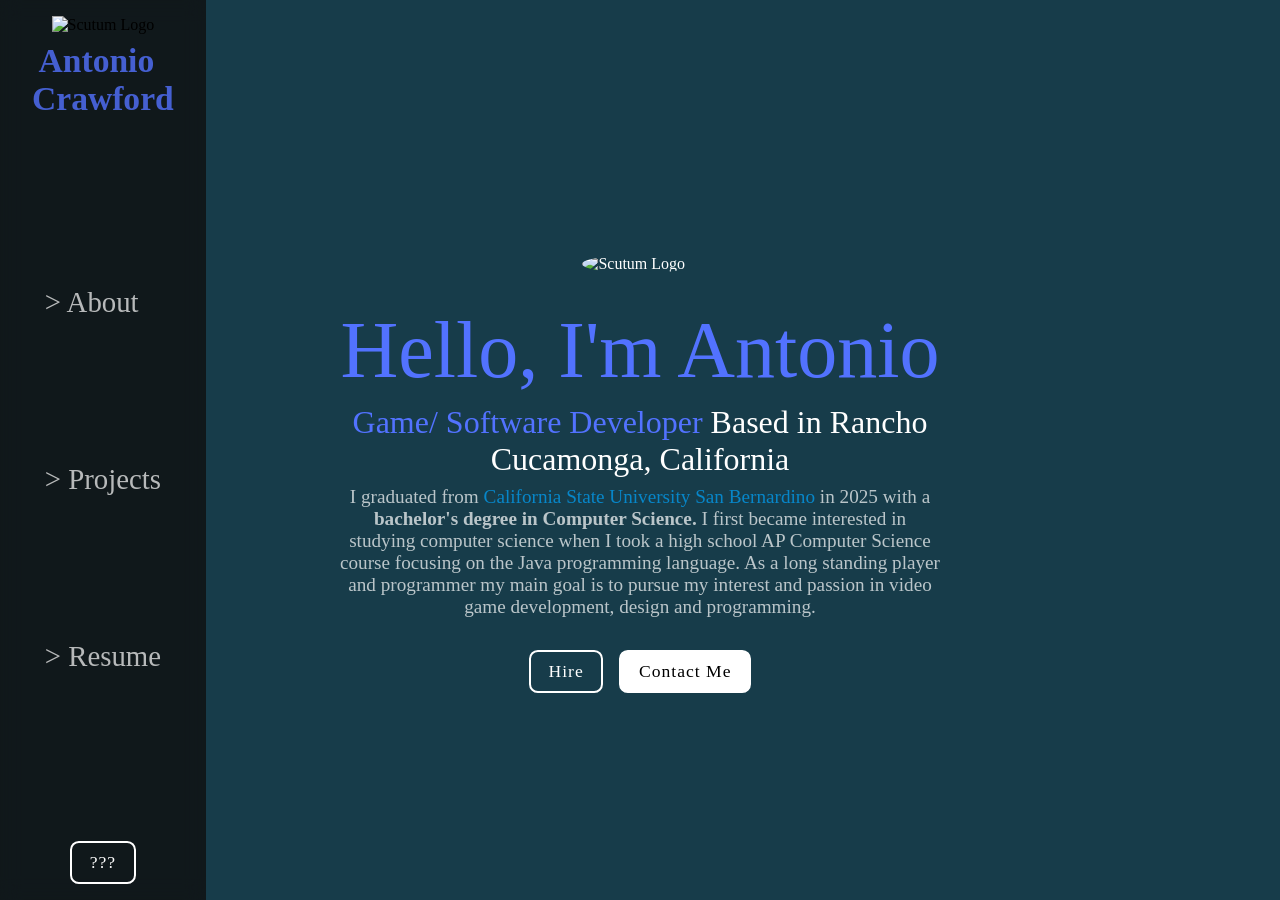
==== index.html @ 5bd30734 "About me page update added new about me page/home page" ====
<!DOCTYPE html>
<html lang="en">
<head>
    <meta charset="UTF-8">
    <meta name="viewport" content="width=device-width, initial-scale=1.0">
    <title>Portfolio Website</title>
    <link rel="stylesheet" href="css/index.css">
    <link href='https://unpkg.com/boxicons@2.1.4/css/boxicons.min.css' rel='stylesheet'>
</head>
<body>

    <nav>
        <div class = "logo-box">
            <img src = "assets/scutum_logo.png" alt = "Scutum Logo">
            <a href = "#" class = "logo">
                <span>
                    &nbsp;Antonio
                    <br>
                    Crawford
                </span>
            </a>
        </div>

        <i class='bx bx-menu' id = "menu"></i>

        <ul class = "links">
            <a href = "#about">> About </a>
            <a href = "#projects" >> Projects </a>
            <a href = "#resume">> Resume </a>
        </ul>


        <a href = "#resume" class = "btn"> ??? </a>
    </nav>

    <section id="home"> 
        <img src = "assets/me.jpg" alt = "Scutum Logo">
        <div class = "info-box">
            <h1><span> Hello, I'm Antonio</span></h1>
            <h3><span>Game/ Software Developer</span>
                Based in Rancho Cucamonga, California</h3>
            <p>
                I graduated from <a href="https://www.csusb.edu/">California State University San Bernardino</a> in 2025 with a <b>bachelor's degree in Computer Science.</b> 
                I first became interested in studying computer science when I took a high school AP Computer Science course focusing on the Java programming language.
                As a long standing player and programmer my main goal is to pursue my interest and passion in video game development, design and programming.
                
            </p>
        </div>

        <div class="btn-box">
            <div class ="btn">Hire</div>
            <div class = "btn">Contact Me</div>
    </section>

    <script src="js/script.js"></script>
</body>
</html>
---- css/index.css ----
*{
    font-family: 'Times New Roman', Times, serif;
    margin: 0px;
    padding: 0px;
    box-sizing: border-box;
    text-decoration: none;
    list-style: none;
    scroll-behavior: smooth;
}

:root{
    --color1: rgb(23, 60, 74);
    --color2: rgb(0, 0, 0);
    --color3: rgb(255, 255, 255);
}

body
{
    min-height: 100vh;
    background-color: var( --color1);
}

nav
{
    position: fixed;
    top: 0;
    height:100%;
    padding: 1em 2.5%;
    display: flex;
    align-items: center;
    flex-direction: column;
    justify-content: space-between;
    background-color: rgba(15, 15, 15, 0.8);
    backdrop-filter: blur(10px);
    z-index : 1000;
}

ul
{
    display: flex;
    flex-direction: column;
    gap: 5em;
    font-size: 1.8em;
}

nav ul a
{
    color: white;
    opacity: 0.7;
    transition: 0.2s ease-in-out;
}

nav ul a:hover
{
    opacity : 1;
}


.logo
{
    font-size: 2.1em;
    color: white;
    font-weight: 800;
    opacity: 0.8;
    transition: 0.2s ease-in-out;
}

.logo:hover
{
    opacity: 1;
}

.logo-box
{
    display: flex;
    flex-direction: column;
    align-items: center;
    justify-content: center;
    gap: 0.5em;
}

.btn
{
    padding: 0.5em 1em;
    color: white;
    font-weight: 500;
    letter-spacing: 1px;
    border-radius: 0.5em;
    font-size: 1.1em;
    border: 2px solid white;
    cursor: pointer;
    transition: 0.3s ease-in-out;
}

.btn:hover
{
    background-color: white;
    color: var(--color2);
}

span
{
    background: #5272ff;
    background-clip: text;
    color: transparent;
}

#menu
{
    color: white;
    font-size: 3em;
    display: none;
}

section{
    min-height: 100vh;
    padding: 5% 15%;
}

#home{
    display: flex;
    flex-direction: column;
    align-items: center;
    justify-content: center;
    gap: 2em;
    color: white;
}

#home img{
    width: 9vw;
    border-radius: 50%;
    margin-top: 3em;
}

#home p{
    font-size: 1.2em;
}

.info-box{
    display: flex;
    flex-direction: column;
    text-align: center;
    gap: 0.5em;
    max-width: 600px;
}

.info-box h1{
    font-size: 5em;
    font-weight: 500;
    text-wrap: nowrap;
}

.info-box h3{
    font-size: 2em;
    font-weight: 400;
}

.info-box p{
    opacity: 0.7;
}

.btn-box{
    display: flex;
    gap: 1em;
}

.btn-box .btn:nth-of-type(2){
    background-color: white;
    color: var(--color2);
}

.btn-box .btn:nth-of-type(2):hover{
    background-color: var(--color2);
    color: white;
}


p a:visited
{
    color: rgb(10, 0, 146);
}

p a:link
{
    color: rgb(0, 166, 255);
}

p a:hover {
  color: rgb(6, 0, 86);
}
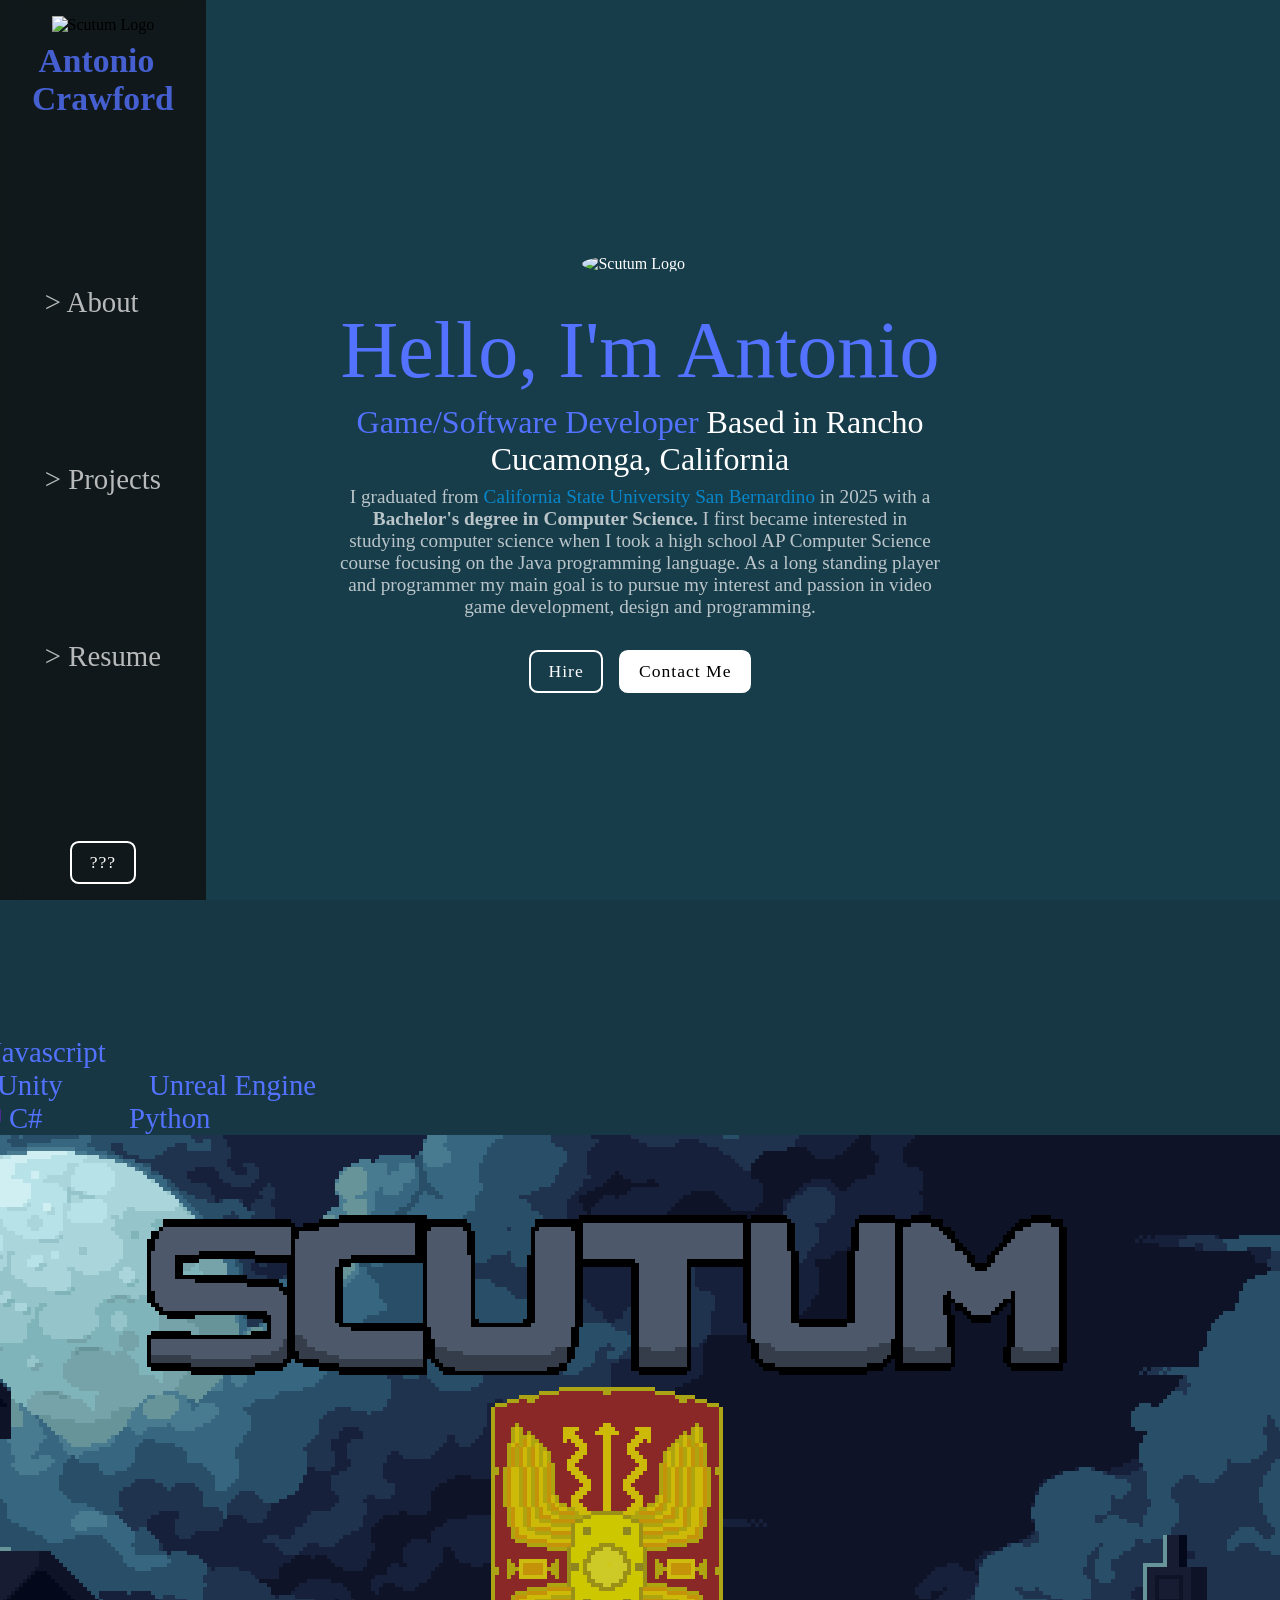
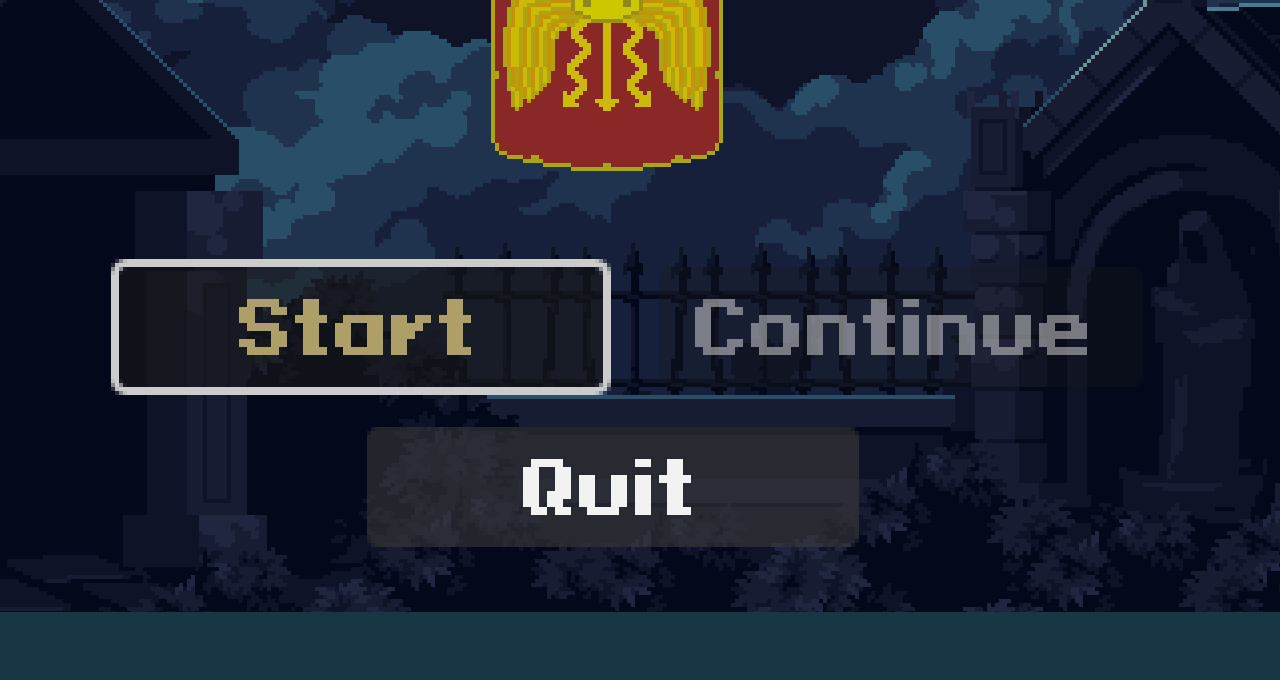
==== commit 98f4692e: "Skills started work on skills area changing website from multiple html files to one scrollable page " ====
--- a/index.html
+++ b/index.html
@@ -6,6 +6,8 @@
     <title>Portfolio Website</title>
     <link rel="stylesheet" href="css/index.css">
     <link href='https://unpkg.com/boxicons@2.1.4/css/boxicons.min.css' rel='stylesheet'>
+    <link rel="stylesheet" href="https://cdn.jsdelivr.net/npm/bootstrap-icons@1.13.2/font/bootstrap-icons.min.css">
+    <script src="https://kit.fontawesome.com/363a3b1438.js" crossorigin="anonymous"></script>
 </head>
 <body>
 
@@ -37,10 +39,10 @@
         <img src = "assets/me.jpg" alt = "Scutum Logo">
         <div class = "info-box">
             <h1><span> Hello, I'm Antonio</span></h1>
-            <h3><span>Game/ Software Developer</span>
+            <h3><span>Game/Software Developer</span>
                 Based in Rancho Cucamonga, California</h3>
             <p>
-                I graduated from <a href="https://www.csusb.edu/">California State University San Bernardino</a> in 2025 with a <b>bachelor's degree in Computer Science.</b> 
+                I graduated from <a href="https://www.csusb.edu/">California State University San Bernardino</a> in 2025 with a <b>Bachelor's degree in Computer Science.</b> 
                 I first became interested in studying computer science when I took a high school AP Computer Science course focusing on the Java programming language.
                 As a long standing player and programmer my main goal is to pursue my interest and passion in video game development, design and programming.
                 
@@ -49,8 +51,74 @@
 
         <div class="btn-box">
             <div class ="btn">Hire</div>
-            <div class = "btn">Contact Me</div>
+            <div class ="btn">Contact Me</div>
     </section>
+
+    <section id = "about">
+        
+        <div class = "about-box">
+
+            <div class = "about-info">
+                <h1><span>About Me</span></h1>
+                <p>
+                    ...
+                </p>
+            </div>
+
+            <h2><span>Skills</span></h2>
+
+            <div class="skills">
+                <ul class="skills-list">
+                    <li>
+                        <i class="fa-brands fa-html5"></i>
+                        <span> HTML </span>
+                    </li>
+                    <li>
+                        <i class="fa-brands fa-css3-alt"></i>
+                        <span> CSS </span>
+                    </li>
+                    <li>
+                        <i class="fa-brands fa-js"></i>
+                        <span> Javascript </span>
+                    </li>
+                </ul>
+
+                <ul class="skills-list">
+                    <li>
+                        <img src="https://godotengine.org/assets/press/icon_color.svg" alt="Godot logo" width="25" height="25">
+                        <span> Godot </span>
+                    </li>
+                    <li>
+                        <i class="fa-brands fa-unity"></i>
+                        <span> Unity </span>
+                    </li>
+                    <li>
+                        <i class="fa-brands fa-unreal-engine"></i>
+                        <span> Unreal Engine </span>
+                    </li>
+                </ul>
+
+                <div class="skills">
+                <ul class="skills-list">
+                    <li>
+                        <img src="https://upload.wikimedia.org/wikipedia/commons/1/18/ISO_C%2B%2B_Logo.svg?utm_source=commons.wikimedia.org&utm_campaign=index&utm_content=original" alt="Godot logo" width="25" height="25">
+                        <span> C++ </span>
+                    </li>
+                    <li>
+                        <svg xmlns="http://www.w3.org/2000/svg" width="25" height="25" preserveAspectRatio="xMidYMid" viewBox="0 -1.43 255.58 290.11"><path fill="#a179dc" d="M255.57 84.45c0-4.83-1.04-9.1-3.13-12.76a24.4 24.4 0 0 0-9.24-9C209.17 43.05 175.1 23.5 141.1 3.86c-9.17-5.3-18.06-5.1-27.16.27-13.54 7.98-81.35 46.83-101.55 58.53C4.06 67.5.02 74.87 0 84.44v118.37c0 4.72 1 8.9 2.99 12.51 2.05 3.72 5.17 6.82 9.38 9.26 20.21 11.7 88.02 50.55 101.56 58.53 9.11 5.38 18 5.57 27.17.27 34.02-19.64 68.08-39.2 102.1-58.81a24.33 24.33 0 0 0 9.4-9.25c1.99-3.61 2.98-7.8 2.98-12.52l-.01-118.35"/><path fill="#280068" d="M128.18 143.24 2.98 215.33c2.06 3.7 5.18 6.8 9.4 9.25 20.2 11.7 88.01 50.55 101.55 58.53 9.11 5.38 18 5.57 27.17.27 34.02-19.64 68.08-39.2 102.1-58.81a24.33 24.33 0 0 0 9.4-9.25z"/><path fill="#390091" d="M255.57 84.45c0-4.83-1.04-9.1-3.13-12.76l-124.26 71.55 124.41 72.07c2-3.6 2.99-7.79 3-12.51 0 0 0-78.9-.02-118.35"/><g fill="#fff"><path d="M201.9 116.3v13.47h13.47v-13.48h6.73v13.48h13.48v6.73H222.1v13.48h13.48v6.74H222.1v13.47h-6.73V156.7h-13.48v13.48h-6.73V156.7h-13.48v-6.73h13.47V136.5h-13.47v-6.74h13.47v-13.48zm13.47 20.2h-13.48v13.48h13.48z"/><path d="M128.46 48.63a94.96 94.96 0 0 1 82.26 47.45l-.16-.27-41.35 23.8A47.28 47.28 0 0 0 129 96.33h-.54a47.3 47.3 0 0 0-47.3 47.3 47.08 47.08 0 0 0 6.23 23.47 47.28 47.28 0 0 0 82.29-.27l-.2.35 41.29 23.91a94.97 94.97 0 0 1-81.25 47.54h-1.06a94.96 94.96 0 0 1-95-95 95 95 0 0 1 95-95z"/></g></svg>
+                        <span> C# </span>
+                    </li>
+                    <li>
+                        <i class="fa-brands fa-python"></i>
+                        <span> Python </span>
+                    </li>
+                </ul>
+            </div>
+        </div>
+        <img src = "assets/scutum_title.png" alt = "Scutum Title">
+    </section>
+
+
 
     <script src="js/script.js"></script>
 </body>
--- a/css/index.css
+++ b/css/index.css
@@ -35,7 +35,7 @@
     z-index : 1000;
 }
 
-ul
+ul.links
 {
     display: flex;
     flex-direction: column;
@@ -189,3 +189,22 @@
   color: rgb(6, 0, 86);
 }
 
+ul.skills-list{
+    display: flex;
+    flex-direction: row;
+    gap: 3em;
+    font-size: 1.8em;
+}
+
+span.skills-icon{
+    font-size: 0.7em;
+    color: rgb(92, 154, 119);
+}
+
+#about{
+    background-color: rgb(22, 55, 67);
+    display: flex;
+    align-items: center;
+    justify-content: center;
+    gap: 5em;
+}
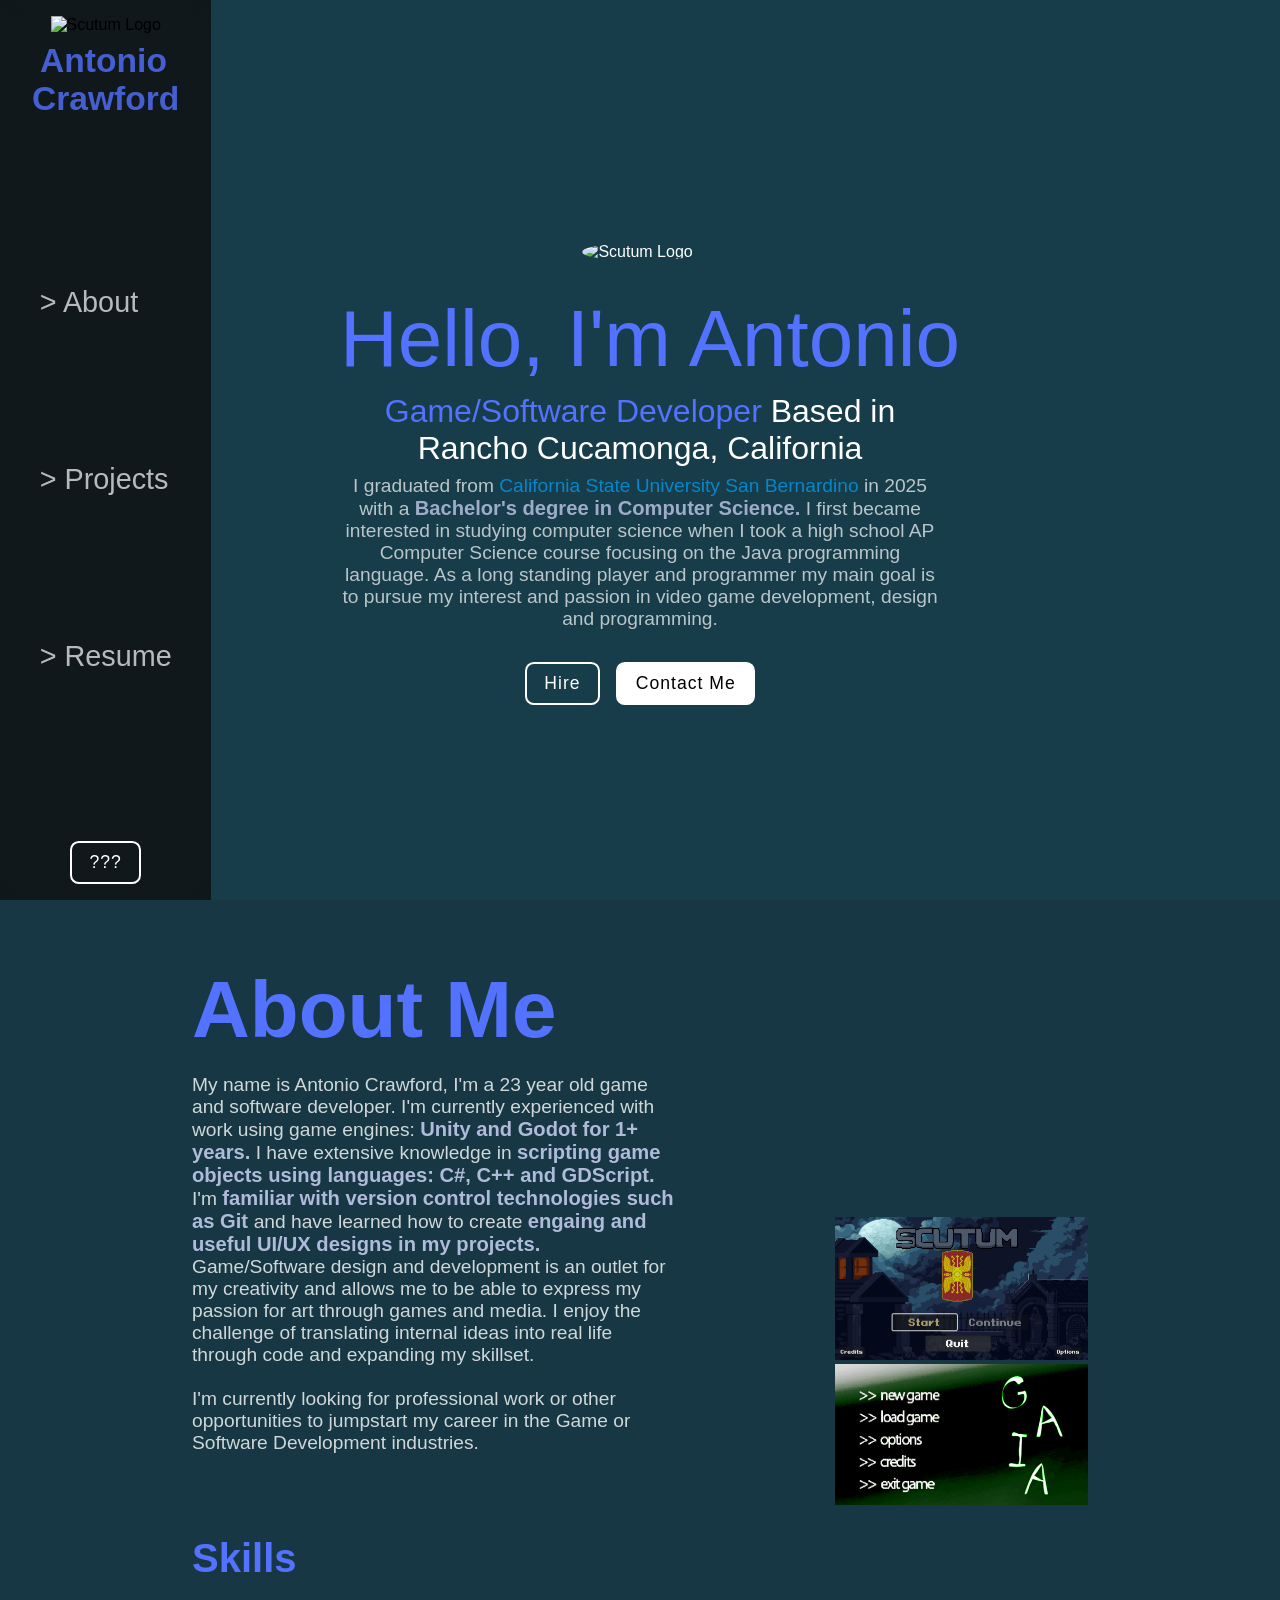
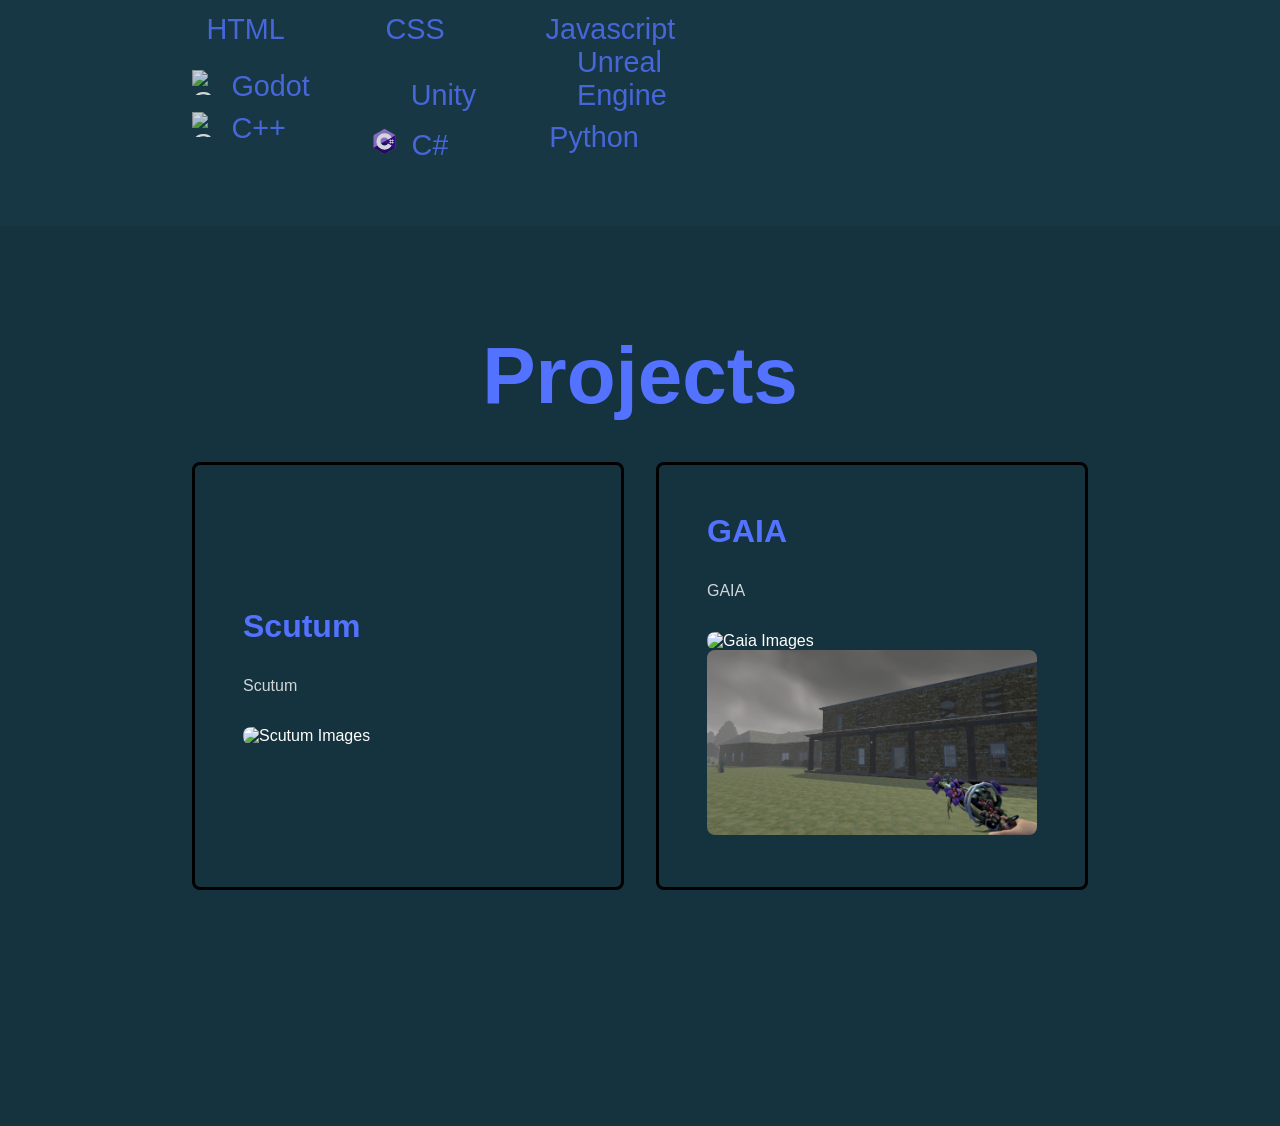
==== commit d2e0757c: "About me Page added full about me paragraph added scrollable images started projects area" ====
--- a/index.html
+++ b/index.html
@@ -7,6 +7,8 @@
     <link rel="stylesheet" href="css/index.css">
     <link href='https://unpkg.com/boxicons@2.1.4/css/boxicons.min.css' rel='stylesheet'>
     <link rel="stylesheet" href="https://cdn.jsdelivr.net/npm/bootstrap-icons@1.13.2/font/bootstrap-icons.min.css">
+    <link rel="stylesheet" href="https://cdn.jsdelivr.net/npm/swiper@12/swiper-bundle.min.css"
+/>
     <script src="https://kit.fontawesome.com/363a3b1438.js" crossorigin="anonymous"></script>
 </head>
 <body>
@@ -60,11 +62,19 @@
 
             <div class = "about-info">
                 <h1><span>About Me</span></h1>
+                <br>
                 <p>
-                    ...
+                    My name is Antonio Crawford, I'm a 23 year old game and software developer. I'm currently experienced with work using game engines: <b>Unity and Godot for 1+ years.</b>
+                    I have extensive knowledge in <b>scripting game objects using languages: C#, C++ and GDScript.</b> I'm <b>familiar with version control technologies such as Git </b> and have learned how to create
+                    <b>engaing and useful UI/UX designs in my projects. </b>
+                    Game/Software design and development is an outlet for my creativity and allows me to be able to express my passion for art through games and media.
+                    I enjoy the challenge of translating internal ideas into real life through code and expanding my skillset.
+                    <br>
+                    <br>
+                    I'm currently looking for professional work or other opportunities to jumpstart my career in the Game or Software Development industries.
                 </p>
             </div>
-
+            <br>
             <h2><span>Skills</span></h2>
 
             <div class="skills">
@@ -98,7 +108,6 @@
                     </li>
                 </ul>
 
-                <div class="skills">
                 <ul class="skills-list">
                     <li>
                         <img src="https://upload.wikimedia.org/wikipedia/commons/1/18/ISO_C%2B%2B_Logo.svg?utm_source=commons.wikimedia.org&utm_campaign=index&utm_content=original" alt="Godot logo" width="25" height="25">
@@ -113,13 +122,103 @@
                         <span> Python </span>
                     </li>
                 </ul>
-            </div>
-        </div>
-        <img src = "assets/scutum_title.png" alt = "Scutum Title">
+
+            </div>
+        </div>
+        
+        <div class="swiper">
+  
+            <div class="swiper-wrapper">
+
+                <div class="swiper-slide"><img src = "assets/scutum_title.png" alt = "Scutum Title"></div>
+                <div class="swiper-slide"><img src = "assets/gaia_title.png" alt = "GAIA Title"></div>
+
+            </div>
+  
+            <div class="swiper-pagination"></div>
+
+
+            <div class="swiper-button-prev"></div>
+            <div class="swiper-button-next"></div>
+
+        </div>
     </section>
 
+    <section id="projects">
+        <h1 class = "header"><span>Projects</span></h1>
+        
+        <div class = "projects-container">
+            <div class="box">
+                <h1><span>Scutum</span></h1>
+
+                <p>
+                    Scutum
+                </p>
+                <div class="box-swiper">
+                    <div class="swiper-wrapper">
+
+                        <div class="swiper-slide"><img src = "assets/scutum.png" alt = "Scutum Images"></div>
+
+                    </div>
+        
+                    <div class="swiper-pagination"></div>
+
+
+                    <div class="swiper-button-prev"></div>
+                    <div class="swiper-button-next"></div>
+                </div>
+            </div>
+
+            <div class="box">
+                <h1><span>GAIA</span></h1>
+
+                <p>
+                    GAIA
+                </p>
+                <div class="box-swiper">
+                    <div class="swiper-wrapper">
+
+                        <div class="swiper-slide"><img src = "assets/sh_picture.png" alt = "Gaia Images"></div>
+                        <div class="swiper-slide"><img src = "assets/sh_picture2.png" alt = "Gaia Images"></div>
+
+                    </div>
+        
+                    <div class="swiper-pagination"></div>
+
+
+                    <div class="swiper-button-prev"></div>
+                    <div class="swiper-button-next"></div>
+                </div>
+            </div>
+        </div>
+    </section>
+
 
 
     <script src="js/script.js"></script>
+
+
+    <script src="https://cdn.jsdelivr.net/npm/swiper@12/swiper-bundle.min.js"></script>
+
+    <script>
+        const swiper = new Swiper('.swiper', {
+            autoplay: {
+                delay: 5000,
+                disableOnInteraction: false,
+            },
+        loop: true,
+
+        pagination: {
+            el: '.swiper-pagination',
+            clickable: true,
+        },
+
+        navigation: {
+            nextEl: '.swiper-button-next',
+            prevEl: '.swiper-button-prev',
+        },
+
+        });
+    </script>
 </body>
 </html>
--- a/css/index.css
+++ b/css/index.css
@@ -1,5 +1,5 @@
 *{
-    font-family: 'Times New Roman', Times, serif;
+    font-family: 'Trebuchet MS', Verdana, Arial, sans-serif;
     margin: 0px;
     padding: 0px;
     box-sizing: border-box;
@@ -189,11 +189,14 @@
   color: rgb(6, 0, 86);
 }
 
-ul.skills-list{
-    display: flex;
-    flex-direction: row;
+.skills ul{
+    display: flex;
     gap: 3em;
     font-size: 1.8em;
+    align-items: baseline;
+    color: white;
+    opacity: 0.8;
+    font-weight: 500;
 }
 
 span.skills-icon{
@@ -201,10 +204,116 @@
     color: rgb(92, 154, 119);
 }
 
+.skills ul li{
+    display: flex;
+    gap: 0.5em;
+    transition: 0.3s ease-in-out;
+}
+
+.skills ul li:hover{
+    transform: translateX(10px);
+}
+
+.about-box h2{
+    font-size: 2.5em;
+}
+
 #about{
     background-color: rgb(22, 55, 67);
     display: flex;
     align-items: center;
+    justify-content: space-evenly;
+    gap: 10em;
+}
+
+.about-box h1{
+    font-size: 5em;
+}
+
+.about-box p{
+    color: white;
+    opacity: 0.8;
+    font-size: 1.2em;
+}
+
+.about-box{
+    display: flex;
+    flex-direction: column;
+    text-align: left;
+    gap: 2em;
+}
+
+.swiper{
+    width: 350%;
+    height: fit-content;
+    border-radius: 1em;
+}
+
+.swiper-slide img{
+    width: 100%;
+}
+
+.swiper .swiper-button-prev{
+    color: white;
+}
+
+.swiper .swiper-button-next{
+    color: white;
+}
+
+.swiper .swiper-pagination-bullet-active{
+    background: white;
+}
+
+b{
+    font-weight: 700;
+    font-size: 1.05em;
+    color: rgb(215, 219, 255);
+}
+
+#projects{
+    background-color:  rgb(21, 51, 62) ;
+}
+
+.header{
+    text-align: center;
+    font-size: 5em;
+    margin: 0.5em 0;
+}
+
+.projects-container{
+    display: grid;
+    grid-template-columns: repeat(auto-fit, minmax(250px, 1fr));
+    gap: 2em;
+}
+
+.box{
+    border: 3px solid black;
+    border-radius: 0.5em;
+    display: flex;
+    flex-direction: column;
     justify-content: center;
-    gap: 5em;
+    overflow: hidden;
+    object-fit: cover;
+    padding: 3em;
+    gap: 2em;
+    color: white;
+    transition: 0.3s ease-in-out;
+}
+
+.box:hover{
+    border: 3px solid rgb(50, 50, 50);
+}
+
+.box p{
+    opacity: 0.8;
+}
+
+.box h1{
+    font-size: 2em;
+}
+
+.box img{
+    min-width: 25px;
+    border-radius: 0.5em;
 }
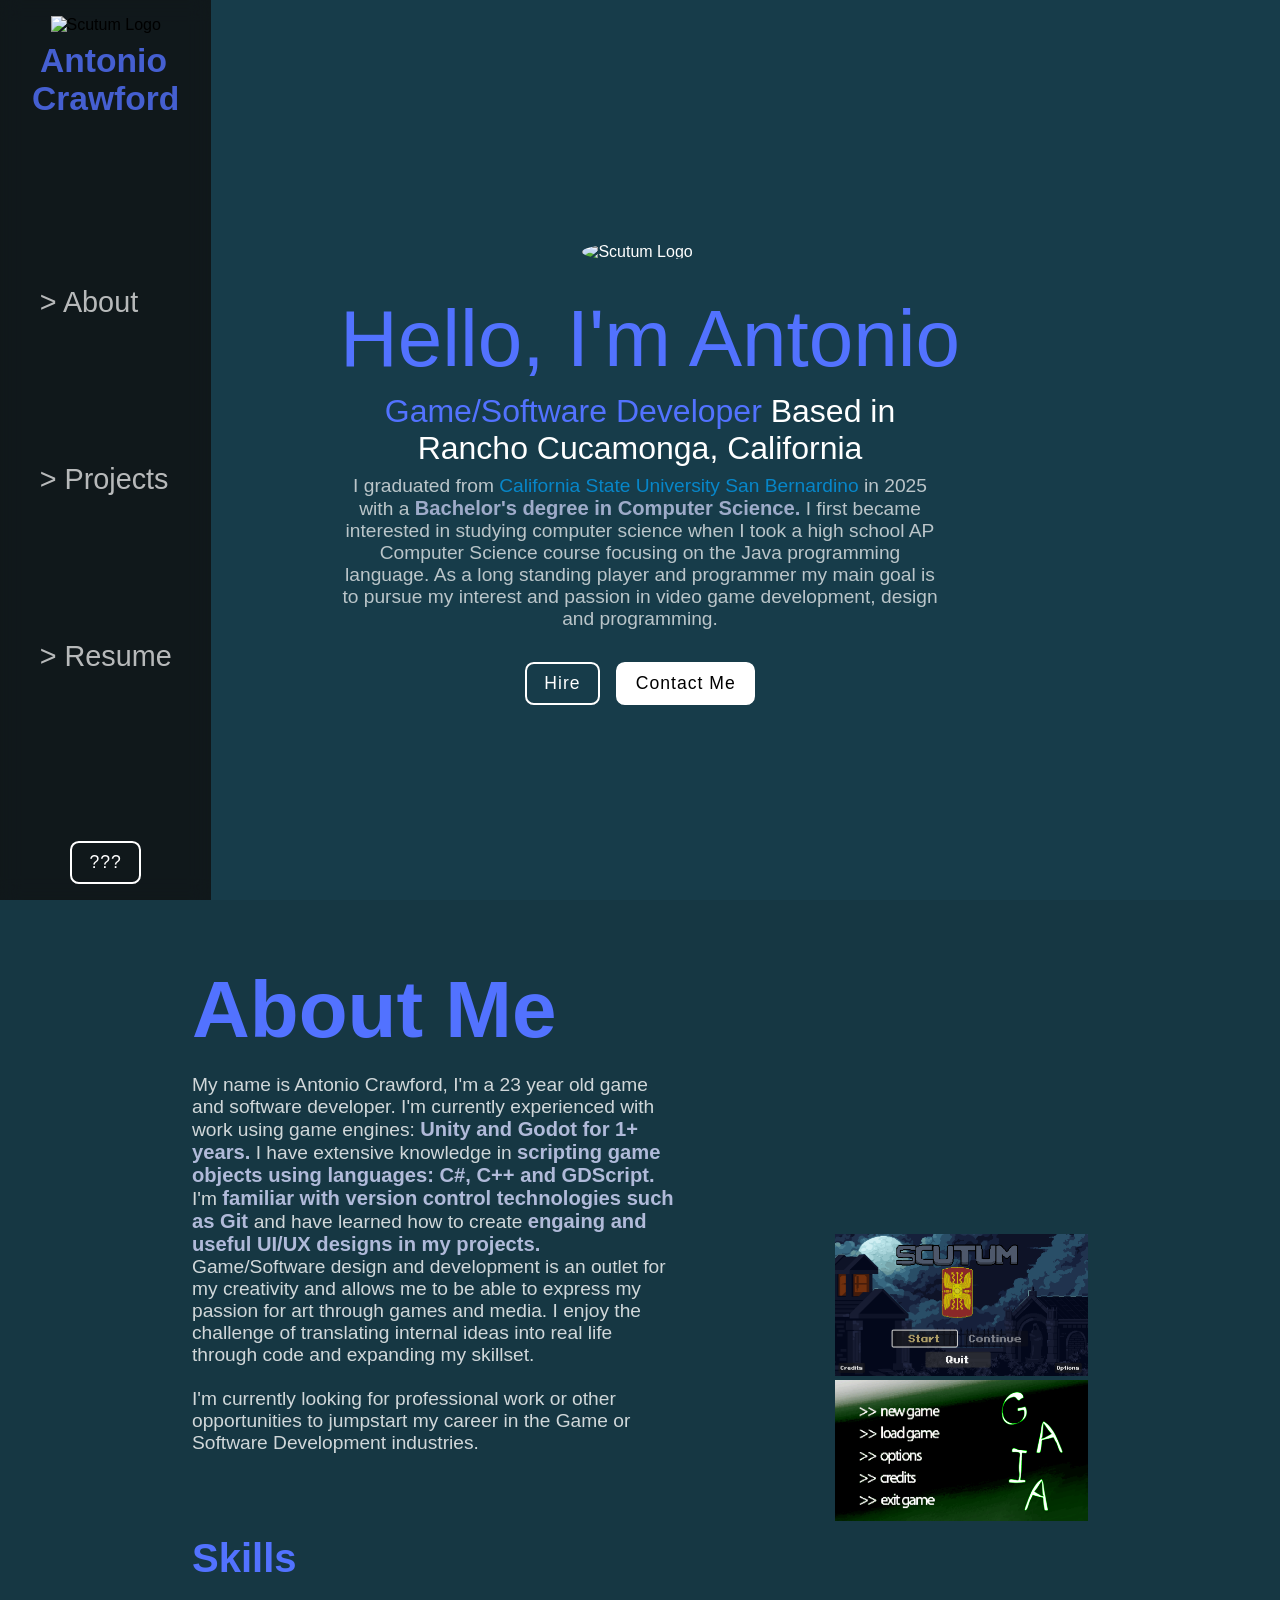
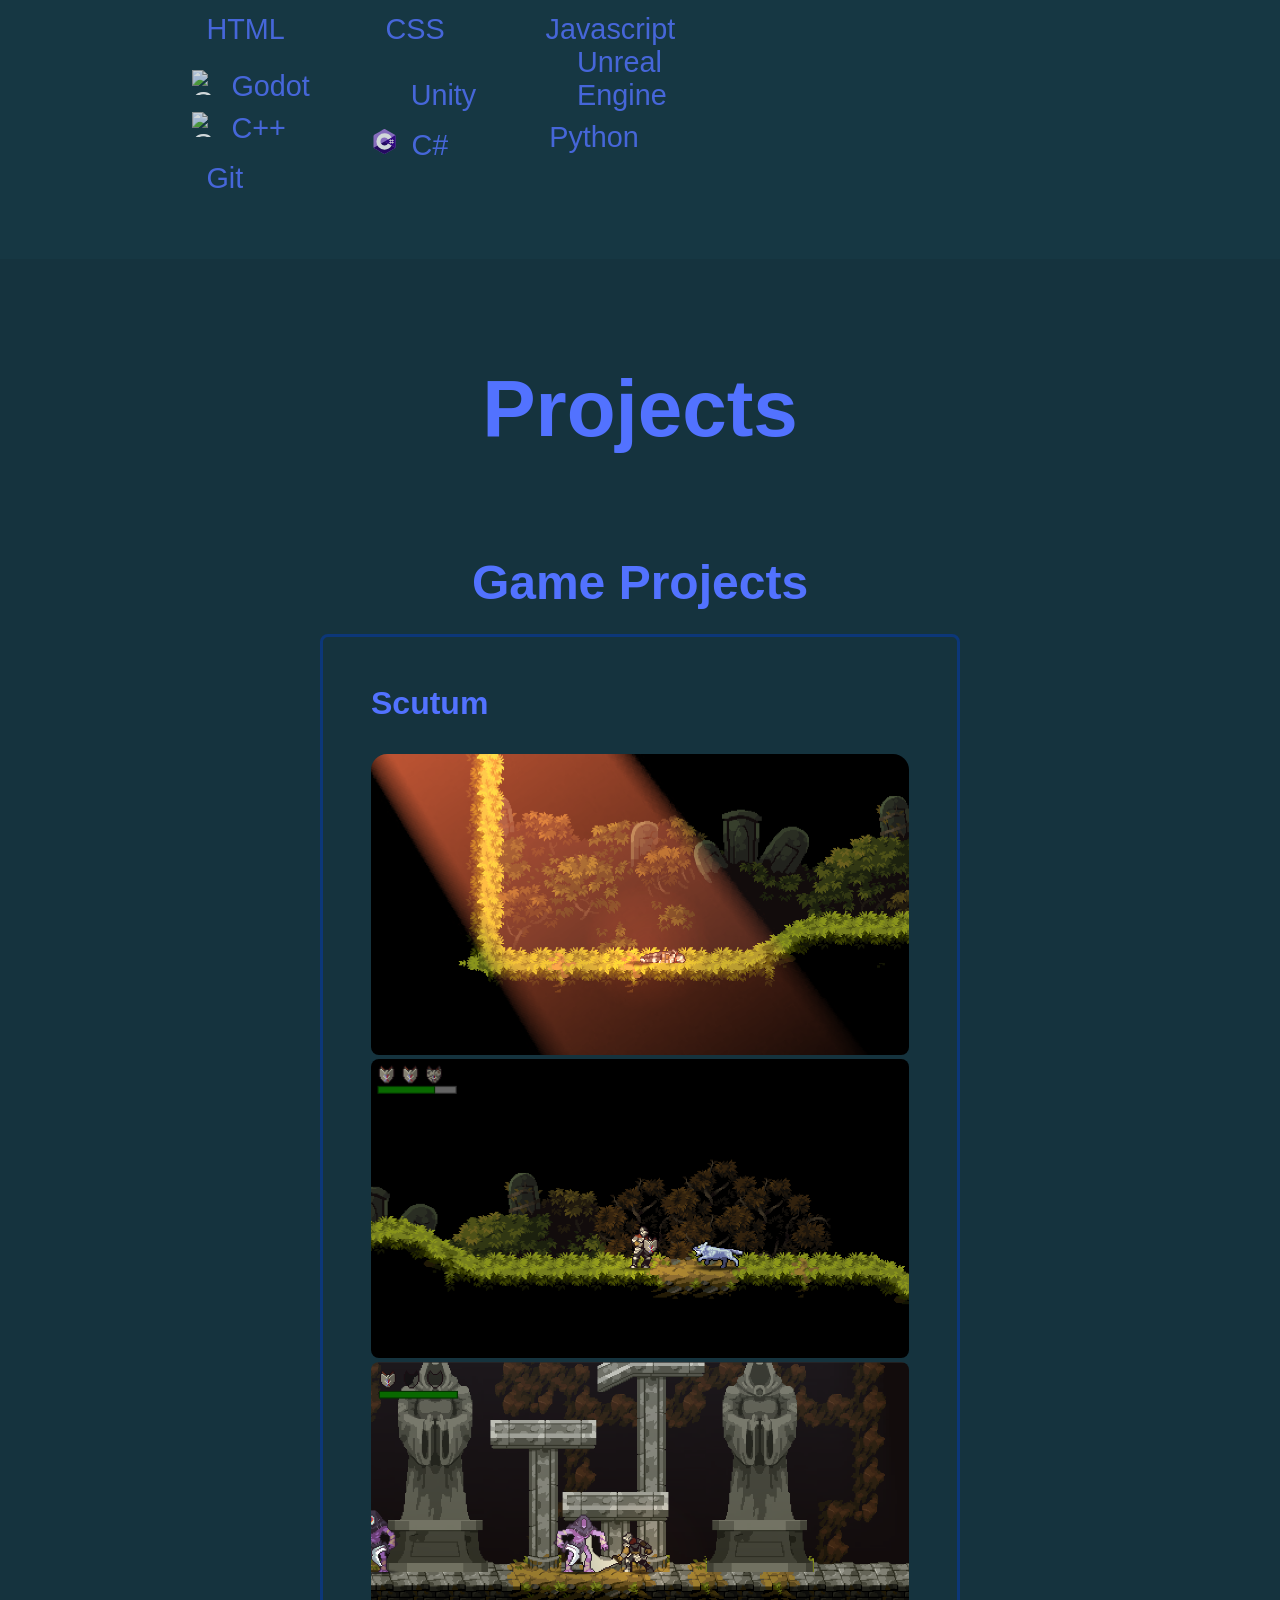
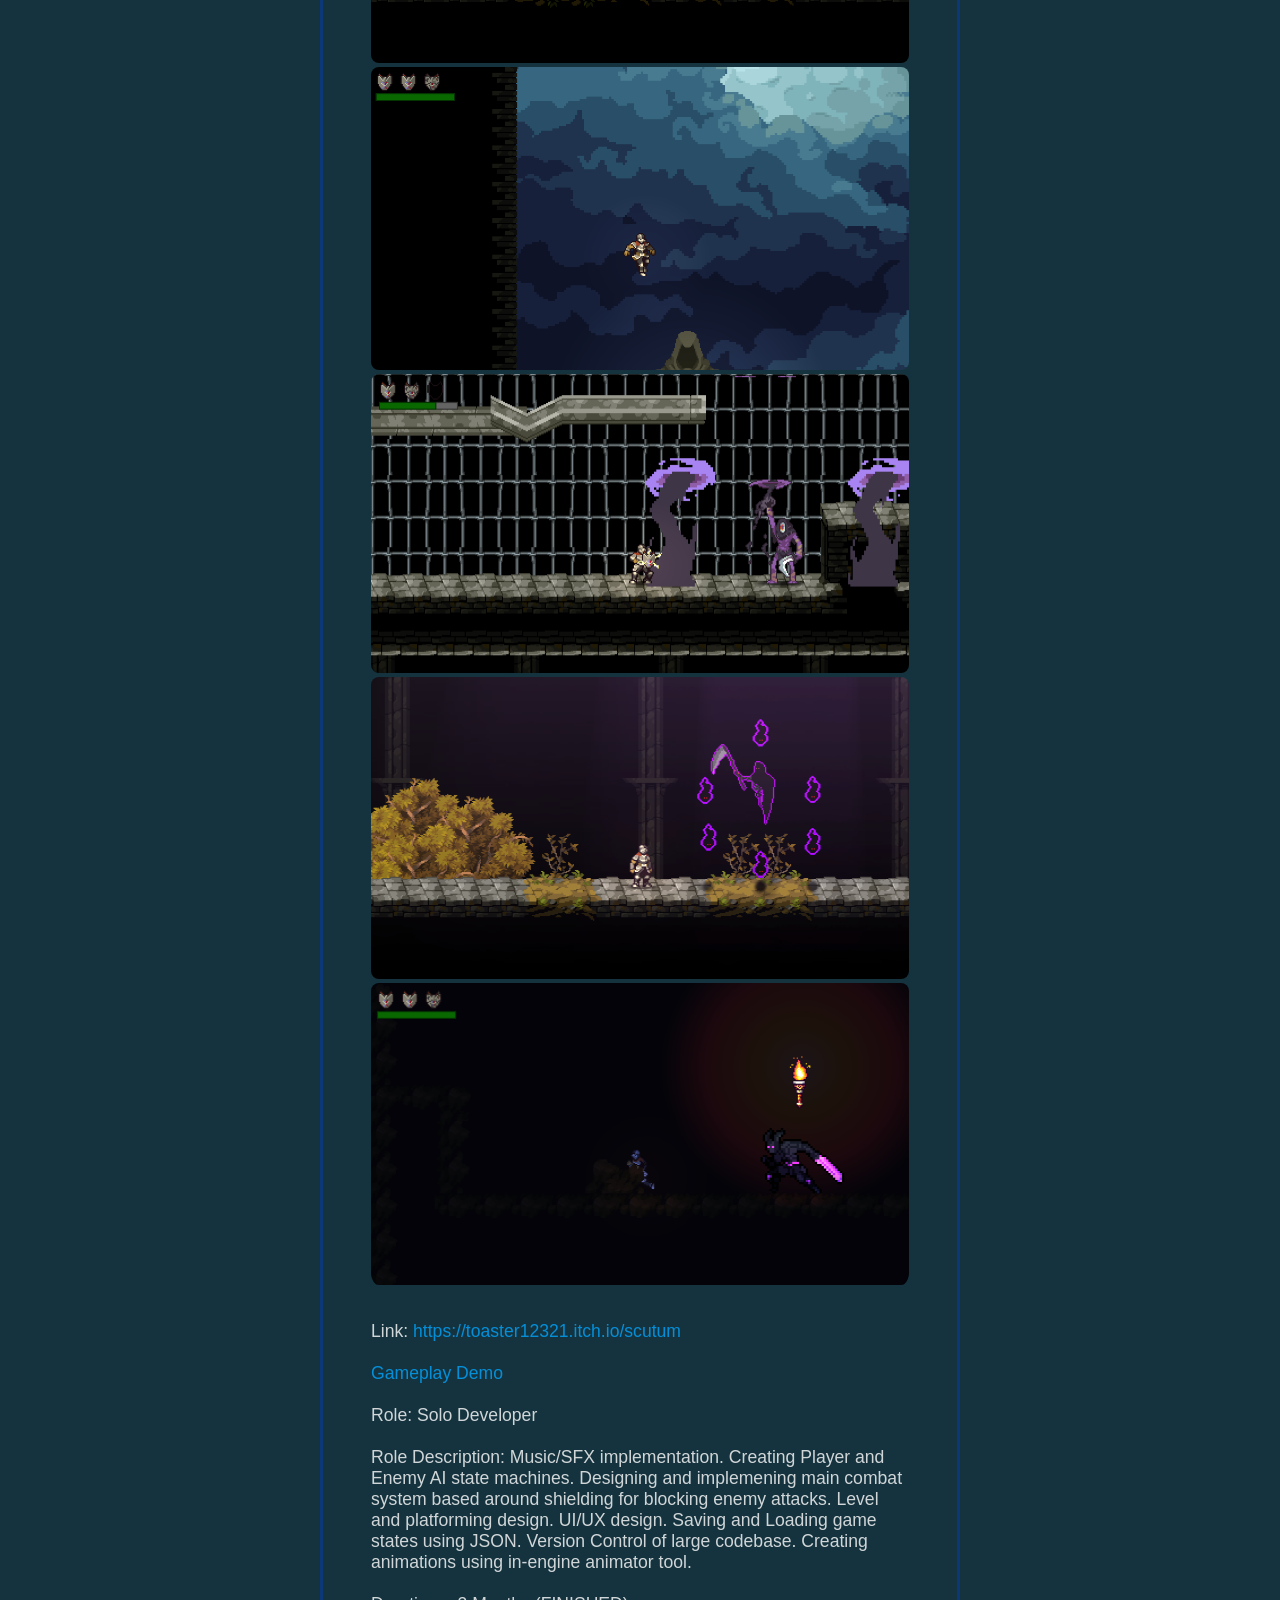
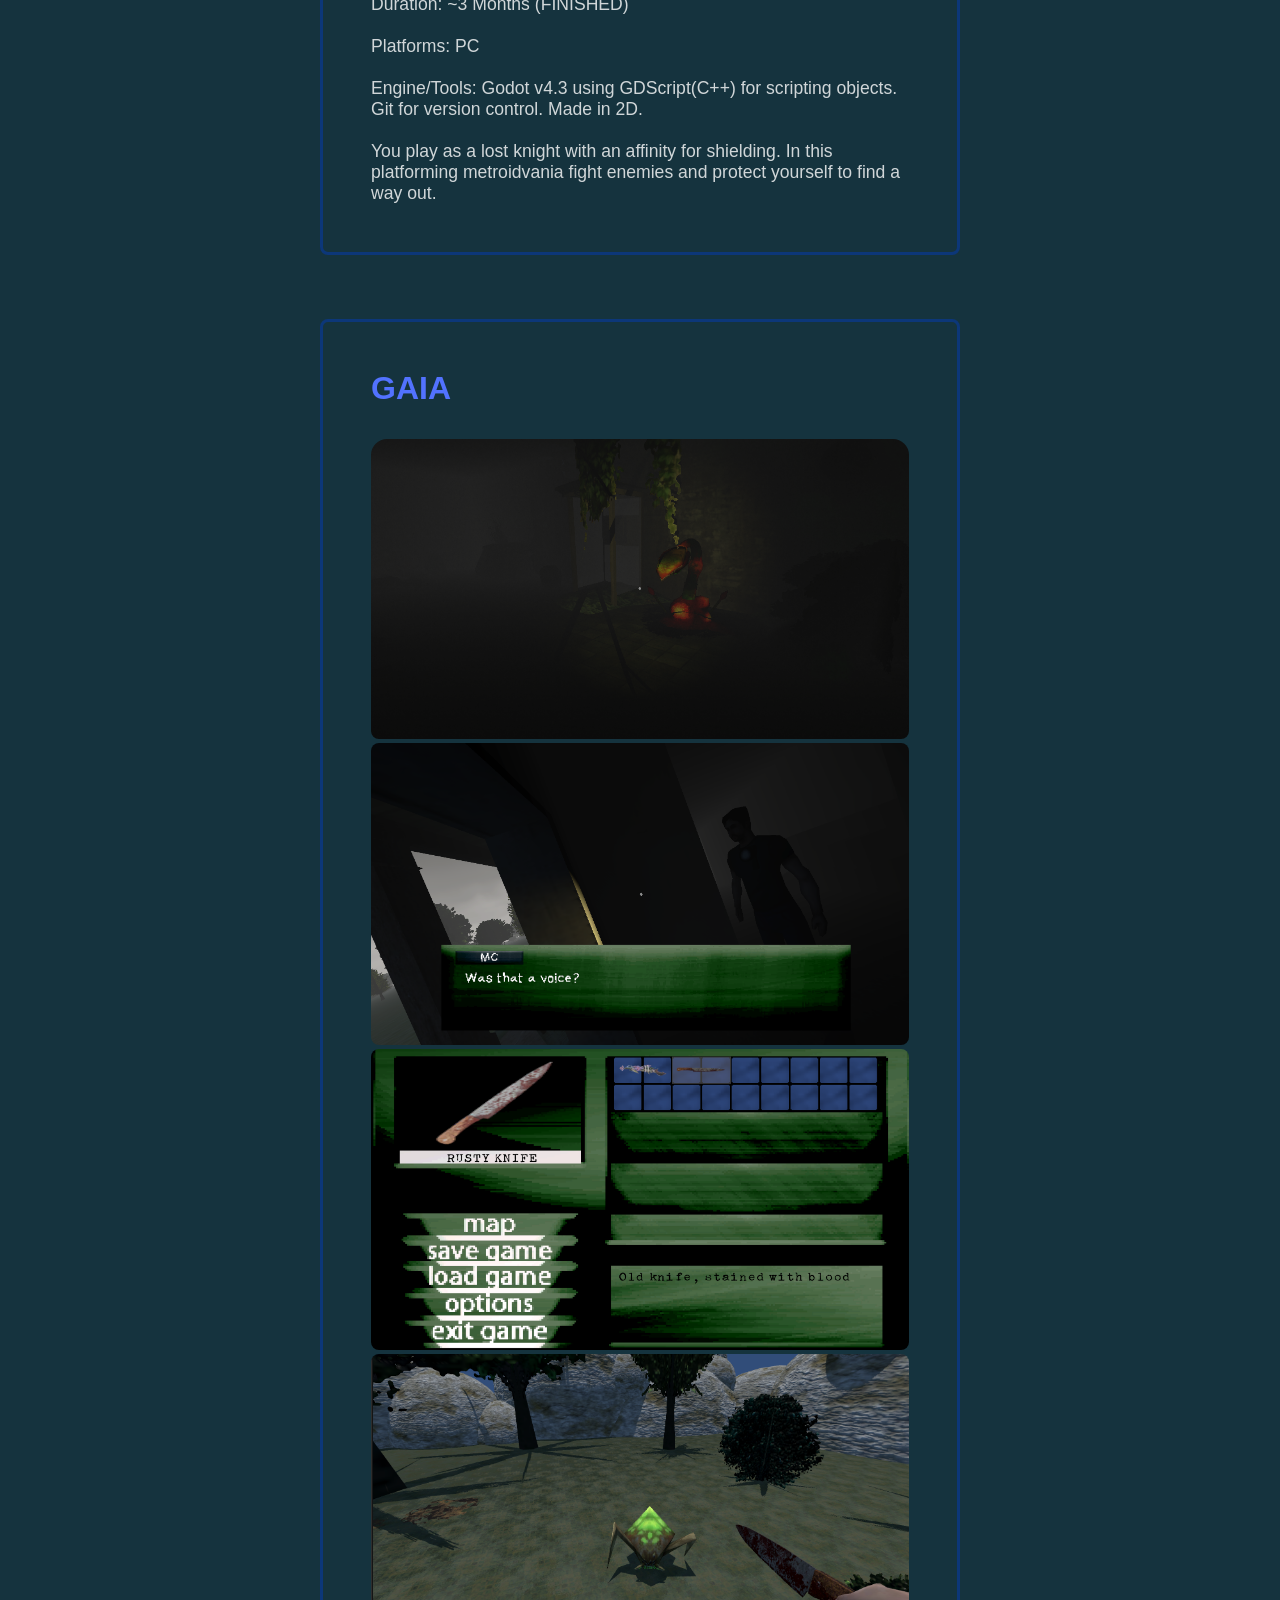
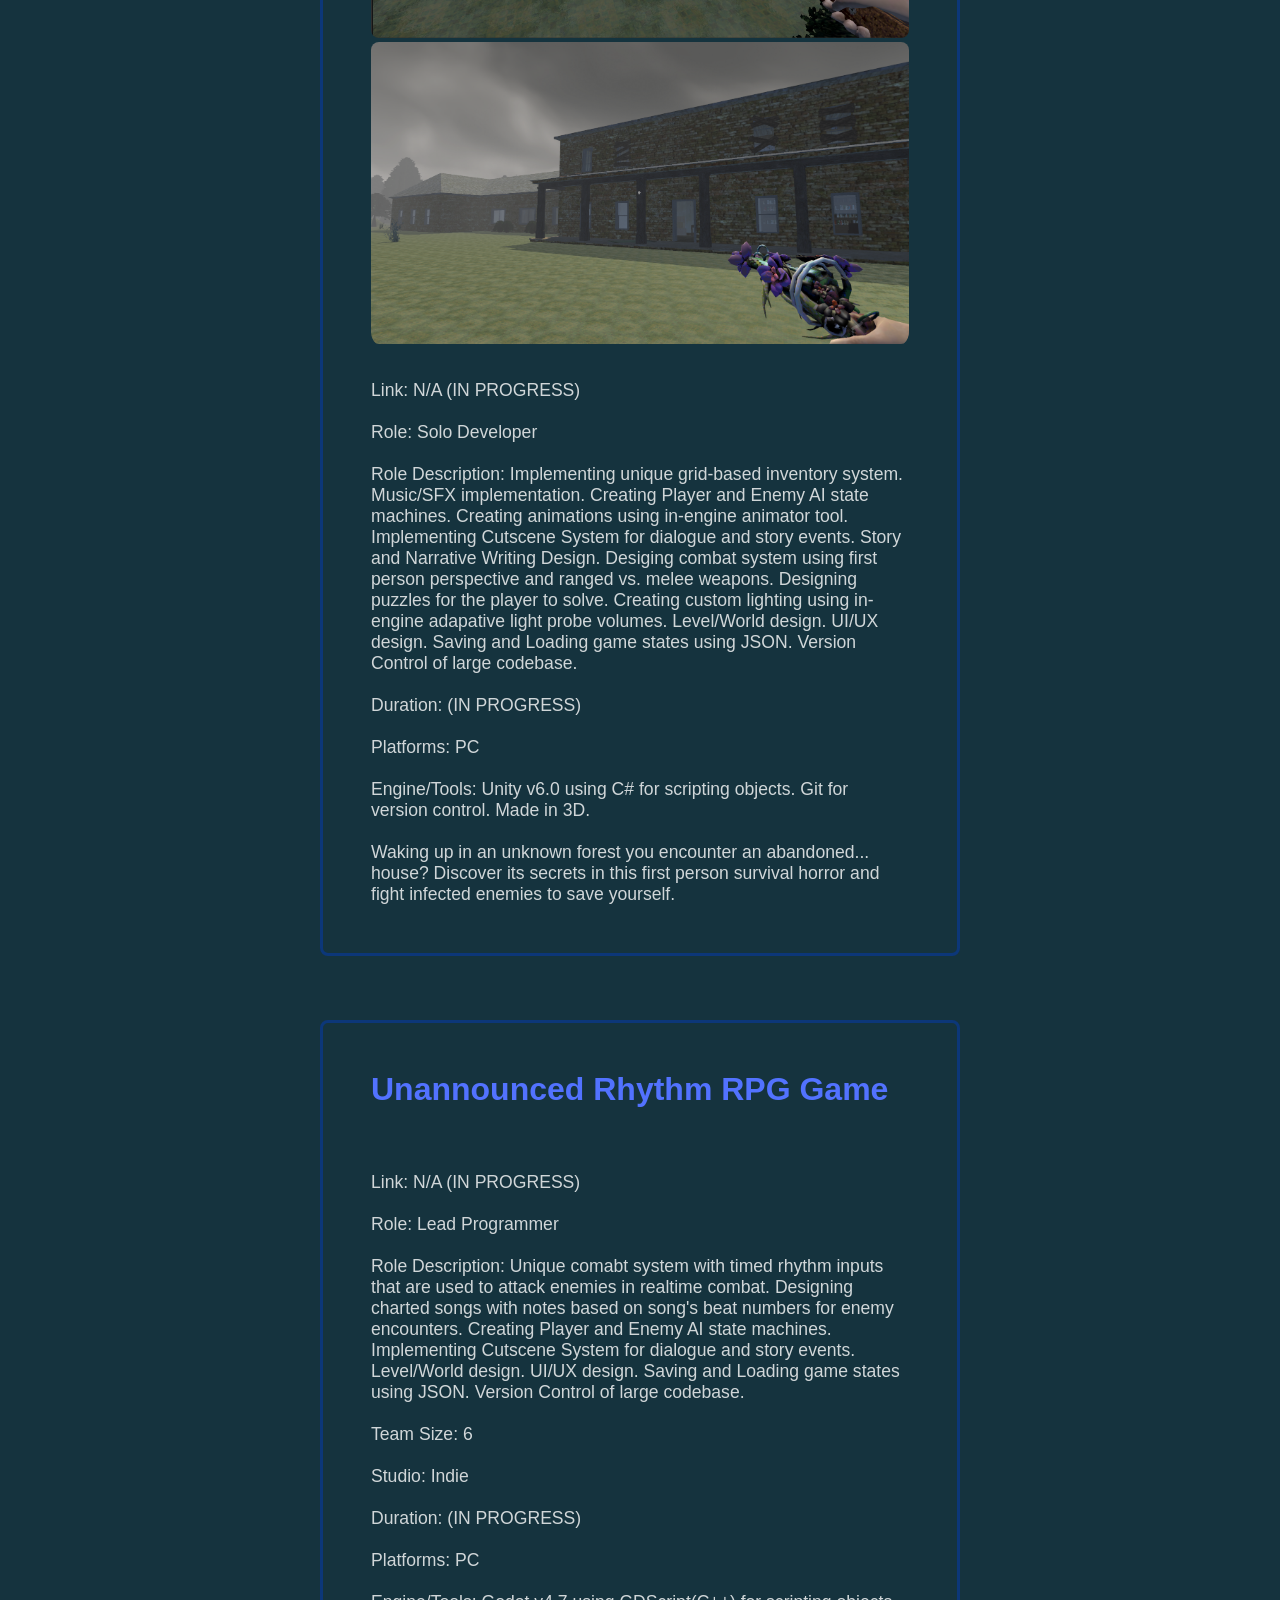
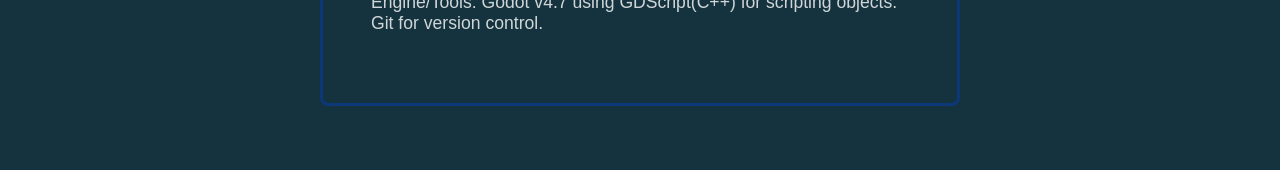
==== commit 52d12876: "Projects Page added game projects section to projects area added all games + in game screenshots on " ====
--- a/index.html
+++ b/index.html
@@ -123,6 +123,13 @@
                     </li>
                 </ul>
 
+                <ul class="skills-list">
+                    <li>
+                        <i class="fa-brands fa-git-alt"></i>
+                        <span> Git </span>
+                    </li>
+                </ul>
+
             </div>
         </div>
         
@@ -130,7 +137,7 @@
   
             <div class="swiper-wrapper">
 
-                <div class="swiper-slide"><img src = "assets/scutum_title.png" alt = "Scutum Title"></div>
+                <div class="swiper-slide"><img src = "assets/scutum_ss/scutum_title.png" alt = "Scutum Title"></div>
                 <div class="swiper-slide"><img src = "assets/gaia_title.png" alt = "GAIA Title"></div>
 
             </div>
@@ -146,18 +153,24 @@
 
     <section id="projects">
         <h1 class = "header"><span>Projects</span></h1>
-        
+        <br>
+        <br>
+        <h1 class = "header2"><span>Game Projects</span></h1>
+
         <div class = "projects-container">
             <div class="box">
                 <h1><span>Scutum</span></h1>
 
-                <p>
-                    Scutum
-                </p>
                 <div class="box-swiper">
                     <div class="swiper-wrapper">
 
-                        <div class="swiper-slide"><img src = "assets/scutum.png" alt = "Scutum Images"></div>
+                        <div class="swiper-slide"><img src = "assets\scutum_ss\scutum_ss_1.png" alt = "Scutum Image 1"></div>
+                        <div class="swiper-slide"><img src = "assets\scutum_ss\scutum_ss_2.png" alt = "Scutum Image 2"></div>
+                        <div class="swiper-slide"><img src = "assets\scutum_ss\scutum_ss_7.png" alt = "Scutum Image 7"></div>
+                        <div class="swiper-slide"><img src = "assets\scutum_ss\scutum_ss_3.png" alt = "Scutum Image 3"></div>
+                        <div class="swiper-slide"><img src = "assets\scutum_ss\scutum_ss_4.png" alt = "Scutum Image 4"></div>
+                        <div class="swiper-slide"><img src = "assets\scutum_ss\scutum_ss_5.png" alt = "Scutum Image 5"></div>
+                        <div class="swiper-slide"><img src = "assets\scutum_ss\scutum_ss_6.png" alt = "Scutum Image 6"></div>
 
                     </div>
         
@@ -167,19 +180,46 @@
                     <div class="swiper-button-prev"></div>
                     <div class="swiper-button-next"></div>
                 </div>
+
+                <p>
+                    Link: <a href="https://toaster12321.itch.io/scutum">https://toaster12321.itch.io/scutum</a>
+                    <br>
+                    <br>
+                    <a href="https://www.youtube.com/watch?v=rttWg5wi6yo">Gameplay Demo</a>
+                    <br>
+                    <br>
+                    Role: Solo Developer
+                    <br>
+                    <br>
+                    Role Description: Music/SFX implementation. Creating Player and Enemy AI state machines. Designing and implemening main combat system based around shielding for blocking enemy attacks.
+                    Level and platforming design. UI/UX design. Saving and Loading game states using JSON. Version Control of large codebase. Creating animations using in-engine animator tool.
+                    <br>
+                    <br>
+                    Duration: ~3 Months (FINISHED)
+                    <br>
+                    <br>
+                    Platforms: PC
+                    <br>
+                    <br>
+                    Engine/Tools: Godot v4.3 using GDScript(C++) for scripting objects. Git for version control. Made in 2D.
+                    <br>
+                    <br>
+                    You play as a lost knight with an affinity for shielding. 
+                    In this platforming metroidvania fight enemies and protect yourself to find a way out.
+                </p>
             </div>
 
             <div class="box">
                 <h1><span>GAIA</span></h1>
 
-                <p>
-                    GAIA
-                </p>
                 <div class="box-swiper">
                     <div class="swiper-wrapper">
 
-                        <div class="swiper-slide"><img src = "assets/sh_picture.png" alt = "Gaia Images"></div>
-                        <div class="swiper-slide"><img src = "assets/sh_picture2.png" alt = "Gaia Images"></div>
+                        <div class="swiper-slide"><img src = "assets\gaia_ss\gaia_ss_1.png" alt = "Gaia Image 1"></div>
+                        <div class="swiper-slide"><img src = "assets\gaia_ss\gaia_ss_2.png" alt = "Gaia Image 2"></div>
+                        <div class="swiper-slide"><img src = "assets\gaia_ss\gaia_ss_3.png" alt = "Gaia Image 3"></div>
+                        <div class="swiper-slide"><img src = "assets\gaia_ss\gaia_ss_4.png" alt = "Gaia Image 4"></div>
+                        <div class="swiper-slide"><img src = "assets\gaia_ss\gaia_ss_5.png" alt = "Gaia Image 5"></div>
 
                     </div>
         
@@ -189,8 +229,85 @@
                     <div class="swiper-button-prev"></div>
                     <div class="swiper-button-next"></div>
                 </div>
-            </div>
-        </div>
+
+                <p>
+                    Link: N/A (IN PROGRESS)
+                    <br>
+                    <br>
+                    Role: Solo Developer
+                    <br>
+                    <br>
+                    Role Description: Implementing unique grid-based inventory system. Music/SFX implementation. Creating Player and Enemy AI state machines.
+                    Creating animations using in-engine animator tool. Implementing Cutscene System for dialogue and story events.
+                    Story and Narrative Writing Design.
+                    Desiging combat system using first person perspective and ranged vs. melee weapons.
+                    Designing puzzles for the player to solve. Creating custom lighting using in-engine adapative light probe volumes.
+                    Level/World design. UI/UX design. Saving and Loading game states using JSON. Version Control of large codebase.
+                    <br>
+                    <br>
+                    Duration: (IN PROGRESS)
+                    <br>
+                    <br>
+                    Platforms: PC
+                    <br>
+                    <br>
+                    Engine/Tools: Unity v6.0 using C# for scripting objects. Git for version control. Made in 3D.
+                    <br>
+                    <br>
+                    Waking up in an unknown forest you encounter an abandoned... house?
+                    Discover its secrets in this first person survival horror and fight infected enemies to save yourself.
+                </p>
+            </div>
+
+            
+            <div class="box">
+                <h1><span>Unannounced Rhythm RPG Game</span></h1>
+
+                <div class="box-swiper">
+                    <div class="swiper-wrapper">
+
+                    </div>
+        
+                    <div class="swiper-pagination"></div>
+
+
+                    <div class="swiper-button-prev"></div>
+                    <div class="swiper-button-next"></div>
+                </div>
+
+                <p>
+                    Link: N/A (IN PROGRESS)
+                    <br>
+                    <br>
+                    Role: Lead Programmer
+                    <br>
+                    <br>
+                    Role Description: Unique comabt system with timed rhythm inputs that are used to attack enemies in realtime combat.
+                    Designing charted songs with notes based on song's beat numbers for enemy encounters.
+                    Creating Player and Enemy AI state machines.
+                    Implementing Cutscene System for dialogue and story events.
+                    Level/World design. UI/UX design. Saving and Loading game states using JSON. Version Control of large codebase.
+                    <br>
+                    <br>
+                    Team Size: 6
+                    <br>
+                    <br>
+                    Studio: Indie
+                    <br>
+                    <br>
+                    Duration: (IN PROGRESS)
+                    <br>
+                    <br>
+                    Platforms: PC
+                    <br>
+                    <br>
+                    Engine/Tools: Godot v4.7 using GDScript(C++) for scripting objects. Git for version control.
+                    <br>
+                    <br>
+                </p>
+            </div>
+        </div>
+        
     </section>
 
 
@@ -201,7 +318,7 @@
     <script src="https://cdn.jsdelivr.net/npm/swiper@12/swiper-bundle.min.js"></script>
 
     <script>
-        const swiper = new Swiper('.swiper', {
+        const swiper = new Swiper('.swiper',{
             autoplay: {
                 delay: 5000,
                 disableOnInteraction: false,
@@ -220,5 +337,51 @@
 
         });
     </script>
+
+    <script>
+        const swiper2 = new Swiper('.box-swiper',{
+            autoplay: {
+                delay: 5000,
+                disableOnInteraction: false,
+            },
+        loop: true,
+
+        pagination: {
+            el: '.swiper-pagination',
+            clickable: true,
+        },
+
+        navigation: {
+            nextEl: '.swiper-button-next',
+            prevEl: '.swiper-button-prev',
+        },
+
+        });
+    </script>
+
+    <!-- <script>
+        const boxSwipers = document.querySelectorAll('.box-swiper');
+
+        boxSwipers.forEach((swiperElement) => {
+            new Swiper (swiperElement, {
+            autoplay: {
+                delay: 5000,
+                disableOnInteraction: false,
+            },
+            loop: true,
+
+            pagination: {
+                el: '.swiper-pagination',
+                clickable: true,
+            },
+
+            navigation: {
+                nextEl: '.swiper-button-next',
+                prevEl: '.swiper-button-prev',
+            },
+
+        });
+    });
+    </script> -->
 </body>
 </html>
--- a/css/index.css
+++ b/css/index.css
@@ -281,14 +281,21 @@
     margin: 0.5em 0;
 }
 
+.header2{
+    text-align: center;
+    font-size: 3em;
+    margin: 0.5em 0;
+}
+
 .projects-container{
     display: grid;
-    grid-template-columns: repeat(auto-fit, minmax(250px, 1fr));
-    gap: 2em;
+    grid-template-columns: repeat(auto-fit, minmax(min(100%, 40rem), 20rem));
+    justify-content: center;
+    gap: 4em;
 }
 
 .box{
-    border: 3px solid black;
+    border: 3px solid rgb(12, 55, 121);
     border-radius: 0.5em;
     display: flex;
     flex-direction: column;
@@ -302,11 +309,12 @@
 }
 
 .box:hover{
-    border: 3px solid rgb(50, 50, 50);
+    border: 3px solid rgb(0, 238, 255);
 }
 
 .box p{
     opacity: 0.8;
+    font-size: 1.1em;
 }
 
 .box h1{
@@ -316,4 +324,28 @@
 .box img{
     min-width: 25px;
     border-radius: 0.5em;
+}
+
+.box-swiper{
+    width: 100%;
+    height: fit-content;
+    border-radius: 1em;
+    overflow: hidden;
+    position: relative;
+}
+
+.box-swiper .swiper-slide img{
+    width: 100%;
+}
+
+.box-swiper .swiper-button-prev{
+    color: white;
+}
+
+.box-swiper .swiper-button-next{
+    color: white;
+}
+
+.box-swiper .swiper-pagination-bullet-active{
+    background: white;
 }
